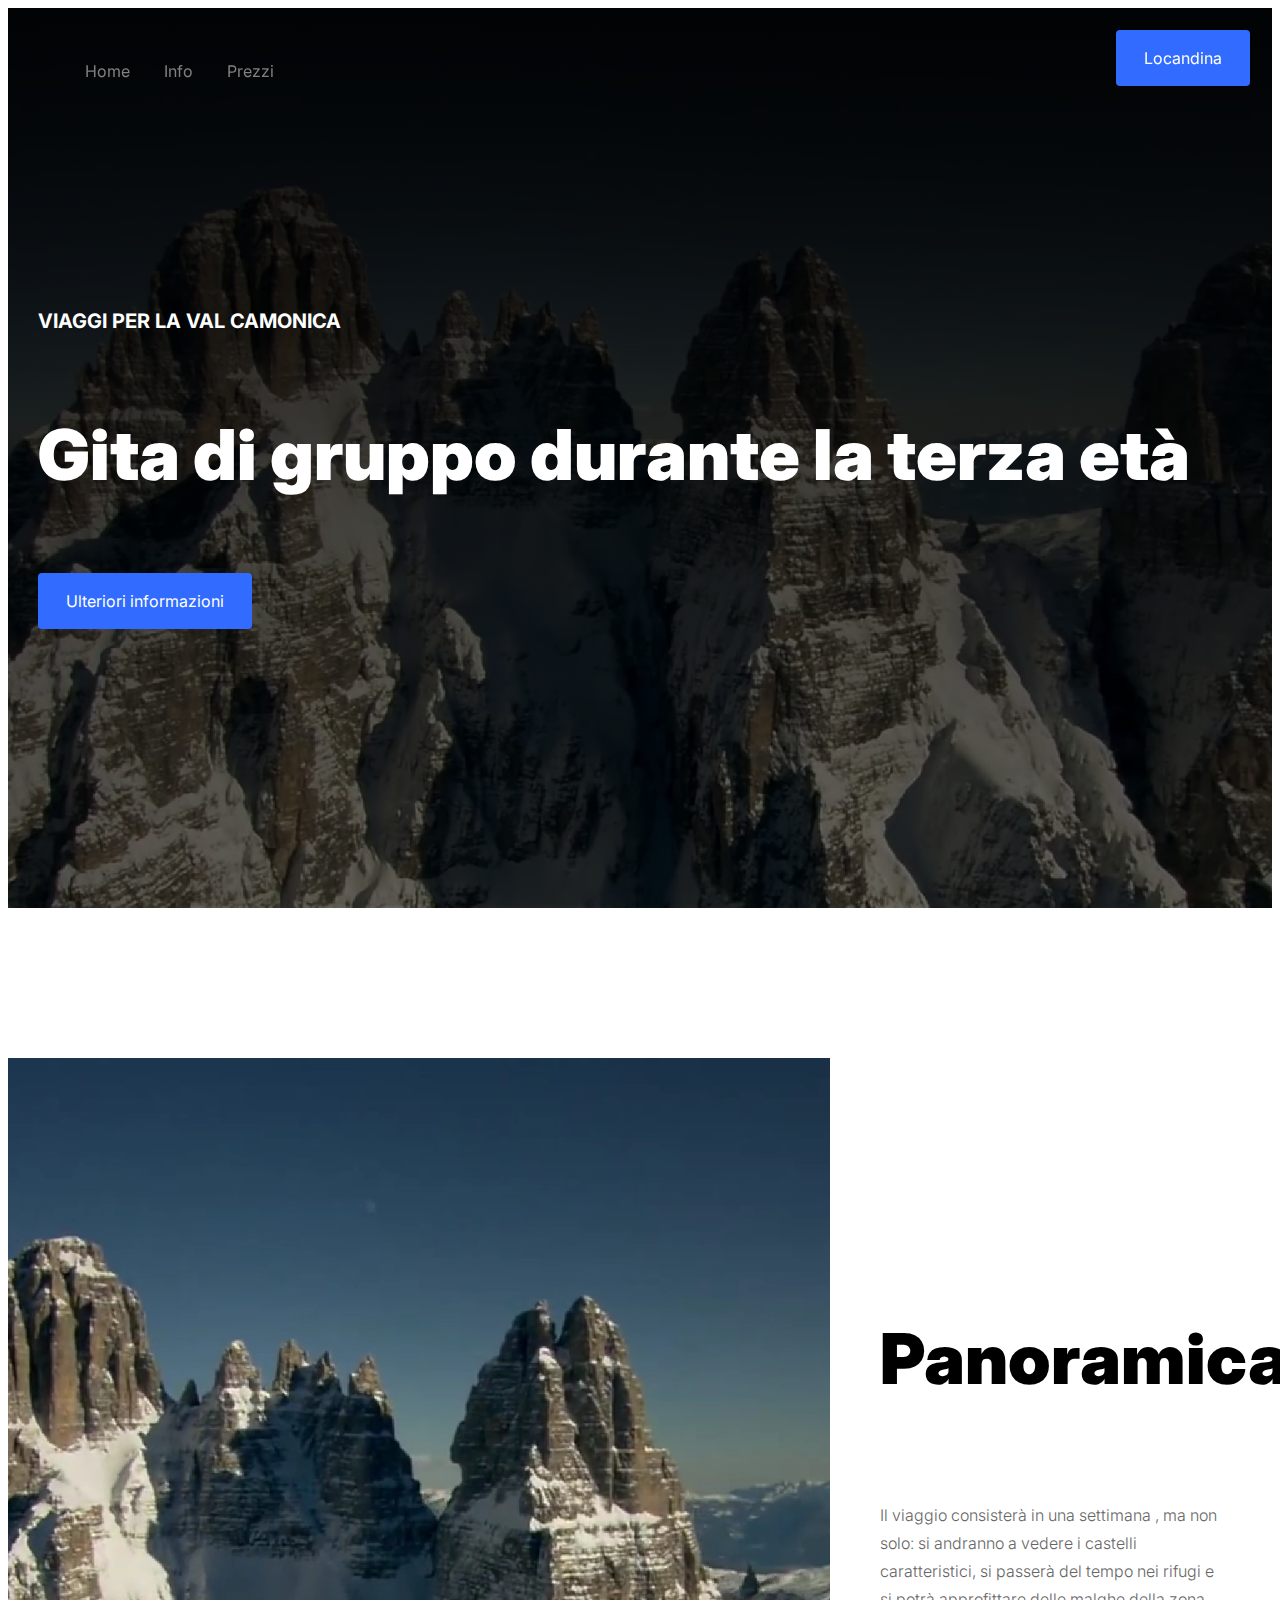
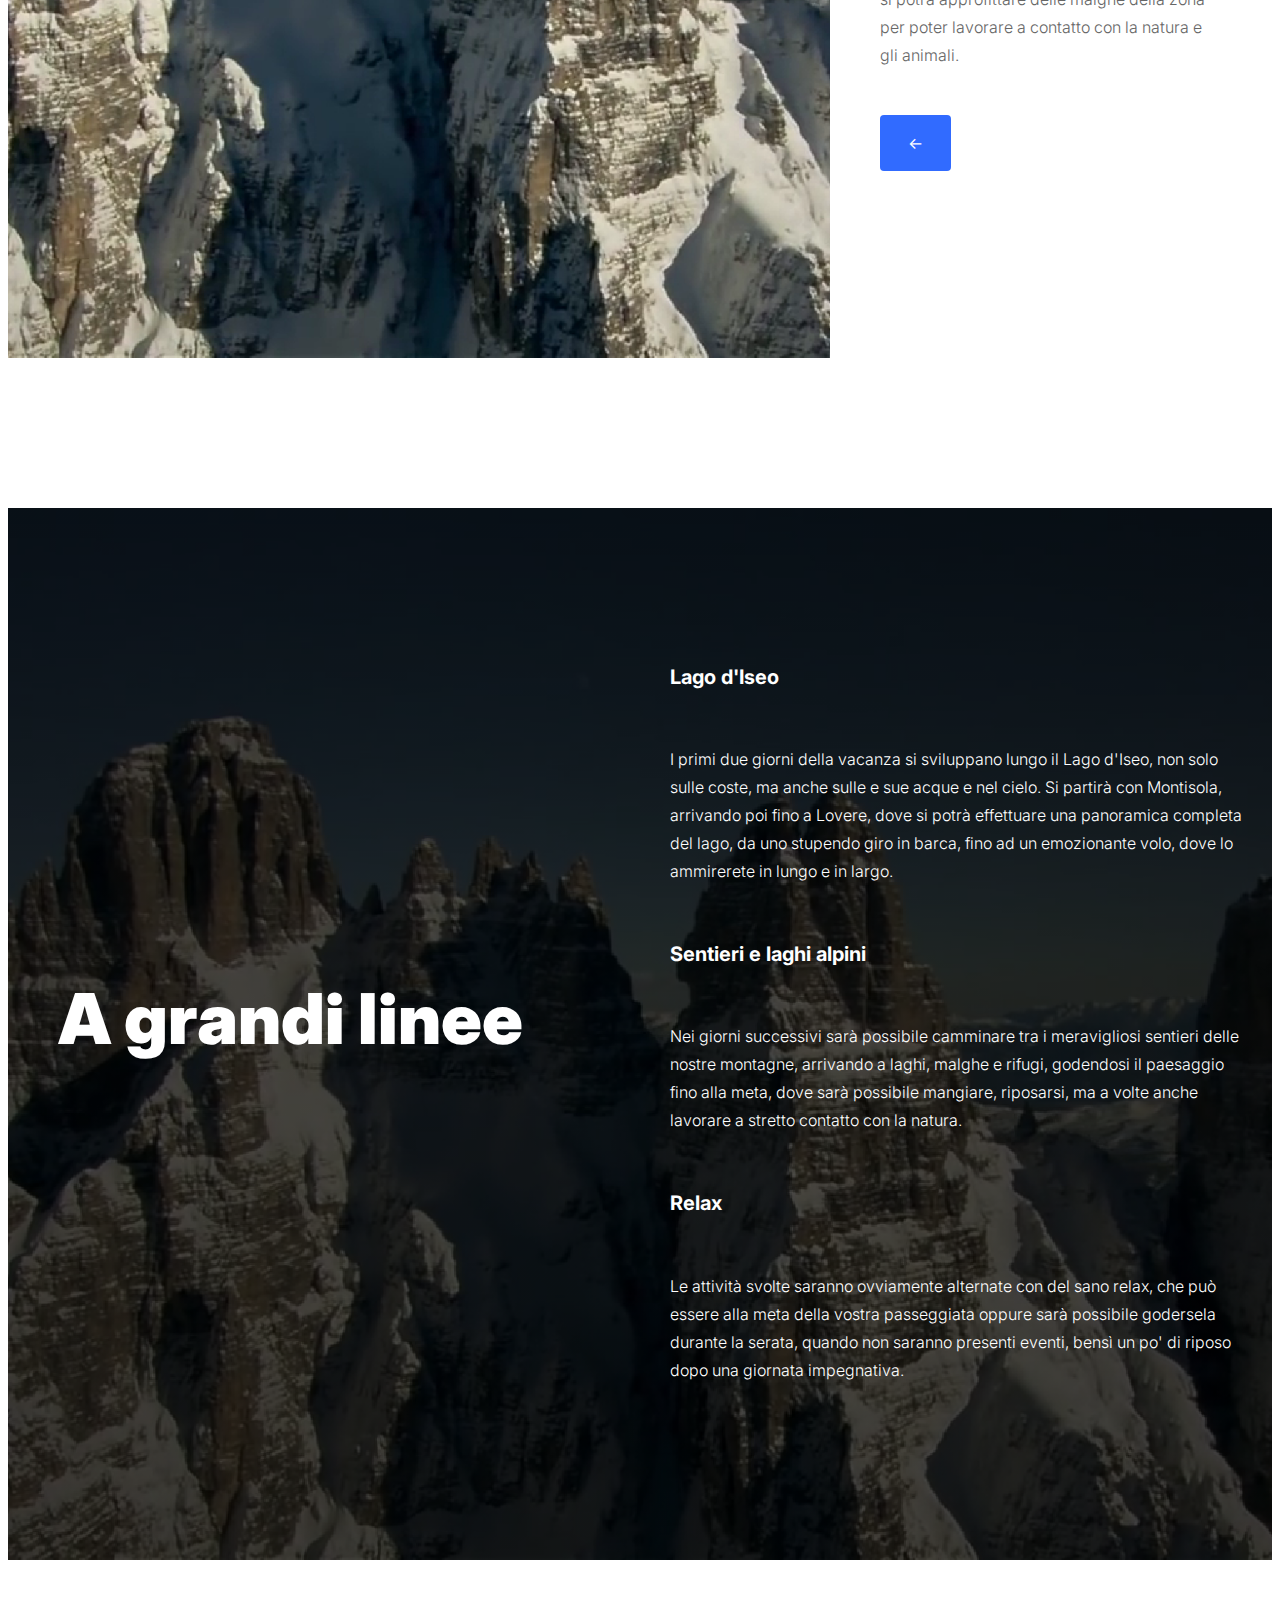
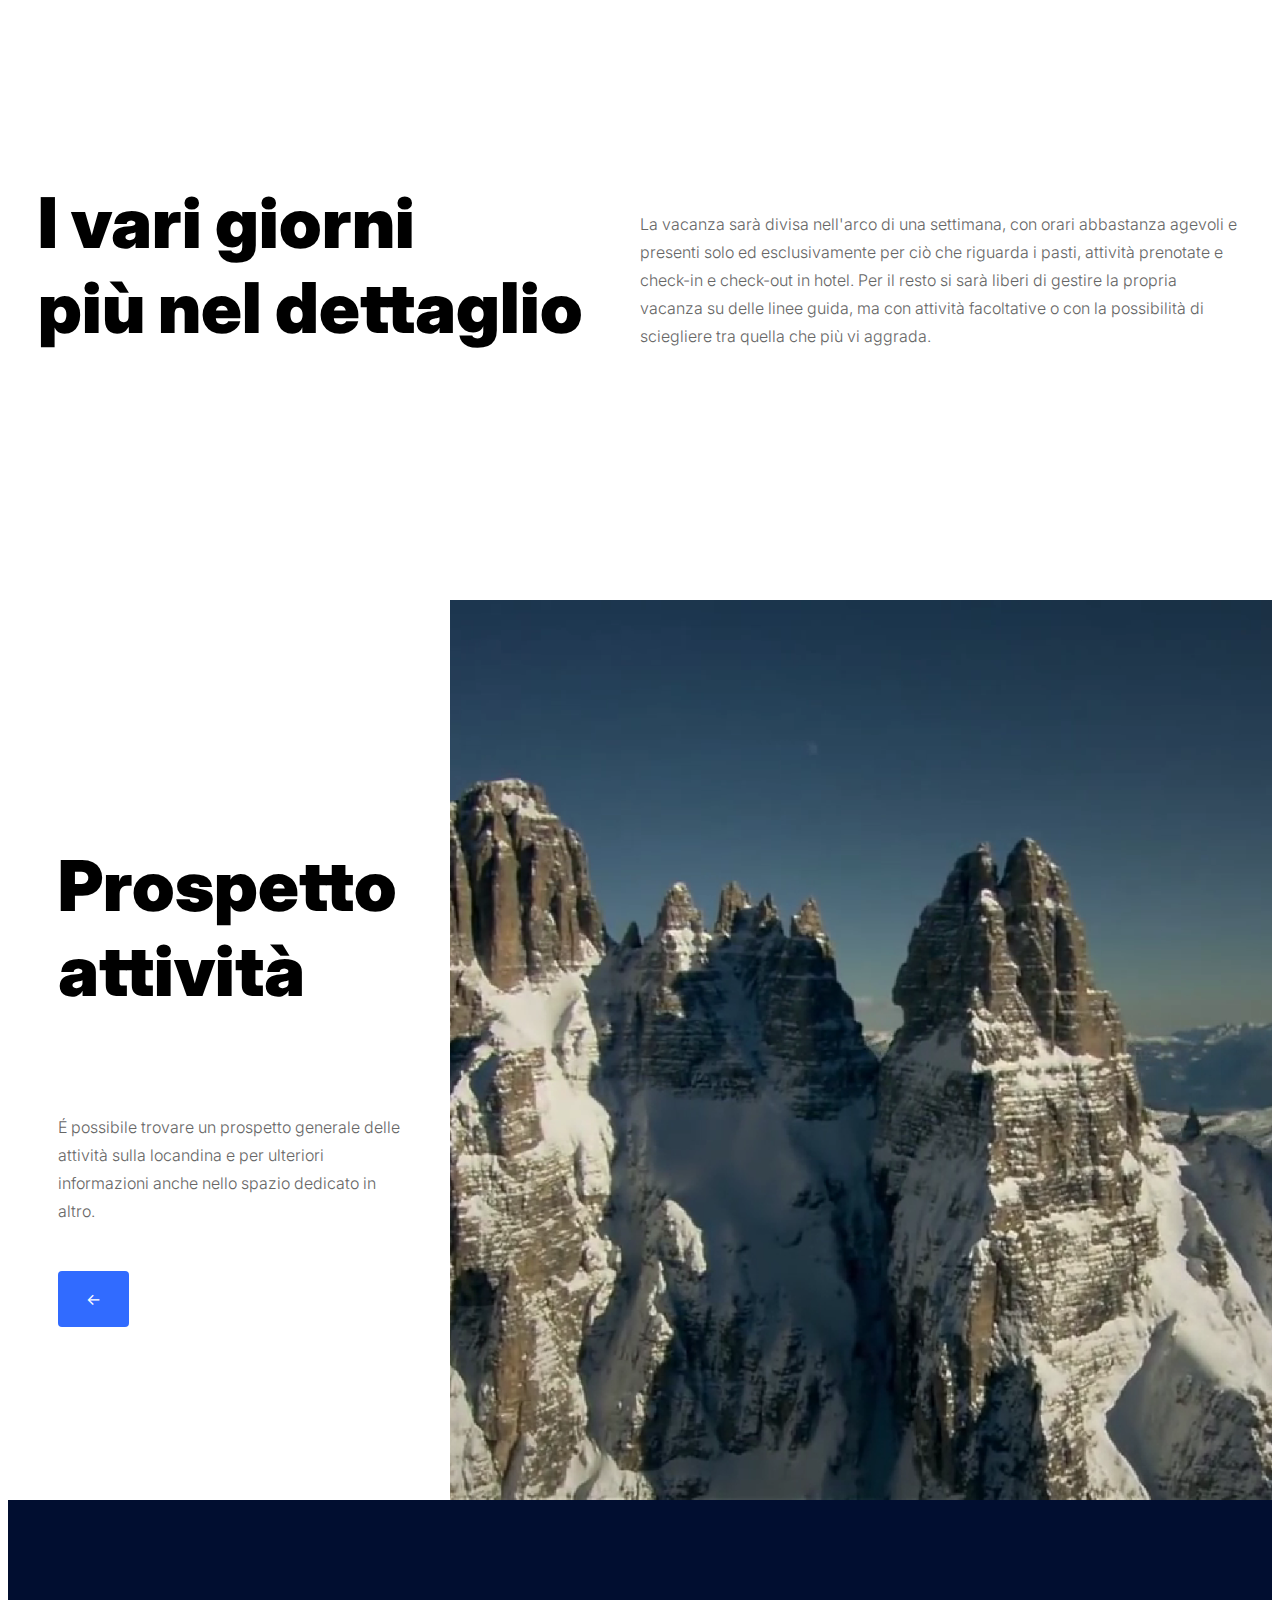
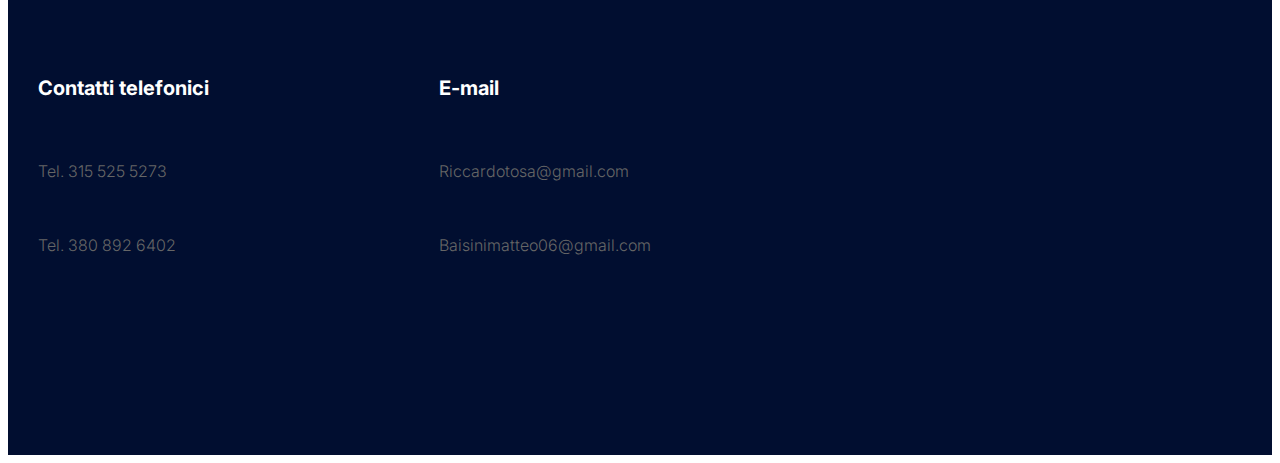
==== index.html @ 96d47238 "ViaggioValleCamonica" ====
<!DOCTYPE html>
<html lang="en">
<head>
  <meta charset="UTF-8">
  <meta name="viewport" content="width=device-width, initial-scale=1.0">
  <meta http-equiv="X-UA-Compatible" content="ie=edge">
  <title>Gita di gruppo durante la terza età</title>

  <link rel="stylesheet" href="https://cdnjs.cloudflare.com/ajax/libs/meyer-reset/2.0/reset.min.css" integrity="sha512-NmLkDIU1C/C88wi324HBc+S2kLhi08PN5GDeUVVVC/BVt/9Izdsc9SVeVfA1UZbY3sHUlDSyRXhCzHfr6hmPPw==" crossorigin="anonymous" />

  <link rel="stylesheet" href="style.css">

  <link rel="stylesheet" href="https://cdnjs.cloudflare.com/ajax/libs/flickity/2.2.1/flickity.min.css" integrity="sha512-ztsAq/T5Mif7onFaDEa5wsi2yyDn5ygdVwSSQ4iok5BPJQGYz1CoXWZSA7OgwGWrxrSrbF0K85PD5uLpimu4eQ==" crossorigin="anonymous" />

  <script src="https://unpkg.com/scrollreveal@4.0.0/dist/scrollreveal.min.js"></script>


  <link href="https://fonts.googleapis.com/css2?family=Inter:wght@300;400;700;900&display=swap" rel="stylesheet">

</head>
<body>

  <div class="header">
    <div class="logo">
      <img src="logo.png" alt="">
    </div>
    <ul class="menu">
      <li><a href="index.html">Home</a></li>
      <li><a href="single.html">Info</a></li>
      <li><a href="prezzi.html">Prezzi</a></li>
    </ul>
    <div class="cta">
      <a href="VENERE.pdf" class="button"> Locandina</a>
    </div>
    <div class="hamburger">
      <span></span>
      <span></span>
      <span></span>
    </div>
  </div>

  <div class="hero">
    <div class="hero__content reveal">
      <p class="intro-text">Viaggi per la Val Camonica</p>
      <h1 class="big-text">Gita di gruppo durante la terza età</h1>
      <a href="single.html" class="button">Ulteriori informazioni</a>
    </div>
    <video autoplay muted loop id="video-back">
      <source src="video-back.mp4" type="video/mp4">
    </video>
  </div>



  <div class="poster mt-3">
    <div class="poster__img reveal">
      <img src="bg-video.png" alt="">
    </div>
    <div class="poster__content reveal">
      <h3 class="big-text">Panoramica</h3>
      <p>Il viaggio consisterà in una settimana , ma non solo: si andranno a vedere i castelli caratteristici, si passerà del tempo nei rifugi e si potrà approfittare delle malghe della zona per poter lavorare a contatto con la natura e gli animali. </p>
      <a href="" class="button"><-</a>
    </div>
  </div>


  <div class="bg-cover mt-3">
    <div class="bg-cover__title reveal">
      <h3 class="big-text tw">A grandi linee</h3>
    </div>
    <div class="bg-cover__text reveal">

      <h4 class="normal-text tw">Lago d'Iseo</h4>
      <p class="tw">I primi due giorni della vacanza si sviluppano lungo il Lago d'Iseo, non solo sulle coste, ma anche sulle e sue acque e nel cielo. Si partirà con Montisola, arrivando poi fino a Lovere, dove si potrà effettuare una panoramica completa del lago, da uno stupendo giro in barca, fino ad un emozionante volo, dove lo ammirerete in lungo e in largo.</p>

      <h4 class="normal-text tw">Sentieri e laghi alpini</h4>
      <p class="tw">Nei giorni successivi sarà possibile camminare tra i meravigliosi sentieri delle nostre montagne, arrivando a laghi, malghe e rifugi, godendosi il paesaggio fino alla meta, dove sarà possibile mangiare, riposarsi, ma a volte anche lavorare a stretto contatto con la natura.</p>

      <h4 class="normal-text tw">Relax</h4>
      <p class="tw">Le attività svolte saranno ovviamente alternate con del sano relax, che può essere alla meta della vostra passeggiata oppure sarà possibile godersela durante la serata, quando non saranno presenti eventi, bensì un po' di riposo dopo una giornata impegnativa.</p>

    </div>
  </div>

  <div class="grid mt-3">
    <div class="col reveal">
      <h3 class="big-text">I vari giorni <br/> più nel dettaglio</h3>
    </div>
    <div class="col reveal">
      <p class="mt-2 mt-sma-0">La vacanza sarà divisa nell'arco di una settimana, con orari abbastanza agevoli e presenti solo ed esclusivamente per ciò che riguarda i pasti, attività prenotate e check-in e check-out in hotel. Per il resto si sarà liberi di gestire la propria vacanza su delle linee guida, ma con attività facoltative o con la possibilità di sciegliere tra quella che più vi aggrada.</p>
    </div>
  </div>

  <div class="poster mt-3">

    <div class="poster__content reveal">
      <h3 class="big-text">Prospetto attività</h3>
      <p>É possibile trovare un prospetto generale delle attività sulla locandina e per ulteriori informazioni anche nello spazio dedicato in altro.</p>
      <a href="" class="button"><-</a>
    </div>

    <div class="poster__img  reveal">
      <img src="bg-video.png" alt="">
    </div>

  </div>

<footer class="footer">
  <div class="grid">
    <div class="col reveal">
      <h4 class="normal-text tw">Contatti telefonici</h4>
      <p>Tel. 315 525 5273</p>
      <p>Tel. 380 892 6402</p>
    </div>
    <div class="col reveal">
      <h4 class="normal-text tw">E-mail</h4>
      <p>Riccardotosa@gmail.com</p>
      <p>Baisinimatteo06@gmail.com</p>
    </div>
    <div class="col reveal">
      <h4 class="normal-text tw"></h4>
      <p></p>
    </div>
  </div>
</footer>










  <!-- Jquery -->
  <script src="https://ajax.googleapis.com/ajax/libs/jquery/3.1.0/jquery.min.js"></script>

  <script src="https://cdnjs.cloudflare.com/ajax/libs/flickity/2.2.1/flickity.pkgd.min.js" integrity="sha512-Nx/M3T/fWprNarYOrnl+gfWZ25YlZtSNmhjHeC0+2gCtyAdDFXqaORJBj1dC427zt3z/HwkUpPX+cxzonjUgrA==" crossorigin="anonymous"></script>

  <script>
  $( document ).ready(function() {

    /* Open Panel */
    $( ".hamburger" ).on('click', function() {
      $(".menu").toggleClass("menu--open");
    });

  });


  ScrollReveal().reveal('.reveal',  { distance: '100px', duration: 1500, easing: 'cubic-bezier(.215, .61, .355, 1)', interval: 600 });

  ScrollReveal().reveal('.zoom',  { duration: 1500, easing: 'cubic-bezier(.215, .61, .355, 1)', interval: 200, scale: 0.65, mobile: false});



</script>


</body>
</html>
---- style.css ----
/* ! Base Style */

body{font-family: 'Inter', sans-serif;font-size: 16px;}

a{text-decoration: none;}

h1, h2, h3, h4, h5, p{color:#000; padding-bottom: 30px;}

p{line-height: 28px; color:#666; font-weight: 300;}

.big-text{font-size: 70px;font-weight: 900;}
.med-text{font-size: 40px;}
.normal-text{font-size: 20px;}
.small-text{font-size: 14px;}

.intro-text{text-transform: uppercase;font-size: 20px;font-weight: bold;}

.button{padding: 18px 28px; background: #316bff; color:#fff; display: inline-block;border-radius: 4px}

@media (max-width: 768px) {

  .big-text{font-size: 40px;}

}



/* ! Header */

.header{
  width: 100%;
  position: fixed;
  z-index: 10;
  top:0;
  left:50%;
  transform: translateX(-50%);
  padding: 30px;
  display: flex;
  max-width: 1350px;
}

.logo{z-index: 1}

.menu{
  transition: all 1s cubic-bezier(.215, .61, .355, 1);
  width: 100%;
  z-index: 0;
}
.menu1{
  transition: all 1s cubic-bezier(.215, .61, .355, 1);
  width: 100%;
  z-index: 0;
}

.menu li{display: inline-block;}
.menu li a{color: #808080;padding: 15px;display: block;}

.menu1 li{display: inline-block;}
.menu1 li a{color: #808080;padding: 15px;display: block;}

.hamburger{display: none;}

@media (max-width: 768px) {

  .cta{display: none;}

  .menu{position: absolute; top:0; right:-100%;background: #000;height: 100vh;padding-top: 80px;}
  .menu li{display: block;}
  .menu li a{padding: 15px 30px;font-size: 20px;}

  .menu--open{right:0%;}

  .hamburger{
    display: block;
    width: 30px;
    height: 30px;
    position: absolute;
    top:40px;
    right:30px
  }
  .hamburger span{background: #fff;height: 3px;width: 100%;display: block;margin-bottom: 5px;}

}

/* ! Hero */

.hero{
  position: relative;
  height: 100vh;
  display: flex; width: 100%;align-items: center;
  background: linear-gradient(0deg, rgba(0,0,0,.2), rgba(0,0,0, 0.9)),
   url('bg-video.png') no-repeat center center;
  background-size: cover;
  overflow: hidden;
}


.hero:after{
  content: ' ';
  width: 100%;
  height: 100%;
  display: block;
  position: absolute;
  top:0; left:0;
  background: #000;
  opacity: 0.4
}

.hero__content{
  width: 100%;
  max-width: 1350px;
  margin: 0 auto;
  padding: 30px;
  z-index: 1;
  position: relative;
}

.hero__content h1,
.hero__content p{color: #fff;}

.hero--small{height: 450px;text-align: center;}


#video-back{
  position:absolute;
  bottom:0;
  left:0;
  min-width: 100%;
  min-height: 100%;
  z-index: 0;
}



/* ! Poster */

.poster{
  display: flex;
  height: 100vh;
  width: 100%;
  align-items: center;
}

.poster__img{width: 65%; height: 100%;}
.poster__img img{object-fit: cover; width: 100%;height: 100%;}
.poster__content{width: 35%;padding: 50px;}

@media (max-width: 768px) {
  .poster{flex-wrap: wrap;height: auto;}
  .poster__img,
  .poster__content{width: 100%;}
}

/* BG Cover */

.bg-cover{
  display: flex;
  padding: 100px 0;
  background: linear-gradient(0deg, rgba(0,0,0,.7), rgba(0,0,0, 0.7)),
   url('bg-video.png') no-repeat center center;
  background-size: cover;
}

.bg-cover__text{width: 50%;padding: 30px;}
.bg-cover__title{width: 50%;padding: 50px;display: flex;align-items: center;}

@media (max-width: 768px) {
  .bg-cover{flex-wrap: wrap; height: auto;}
  .bg-cover__text,
  .bg-cover__title{width: 100%;}
}


/* ! Grid */

.grid{display: flex; max-width: 1350px; padding: 0 30px;margin: 0 auto;}
.grid .col{width: 100%;}

@media (max-width: 768px) {
  .grid{flex-wrap: wrap}
}

/* ! Carousel */

.main-carousel{padding: 40px 0;}

.carousel-cell{
  height: 350px;
  width: 350px;
  margin-right: 40px;
}

.carousel-cell__content{
  width: 100%;
  height: 100%;
  background: #6adf91;
  border-radius: 100%;
  line-height: 350px;
  text-align: center;
}

/* Panel Blue */

.panel-blue{background: #4bb1e9;padding: 100px 30px;}
.panel-blue__text{display: flex;align-items: center;}
.dot{
  height: 250px;width: 250px;
  background: #6adf91;border-radius: 100%;
  line-height: 250px;
  text-align: center;
  display: inline-block;
  margin-right: 40px;
  margin-bottom: 40px;
}

/* Footer */

.footer{
  background: #010e30;
  padding: 150px 0;
}

/* ! Content */

.content{max-width: 900px; margin: 40px;}
























/* ! Helpers */

.mt-1{margin-top: 50px;}
.mt-2{margin-top: 100px;}
.mt-3{margin-top: 150px;}
.tw{color:#fff}


@media (max-width: 768px) {
  .mt-sma-0{margin-top: 0}
  .mb-sma-0{margin-bottom: 0}
}



*,
*:before,
*:after {
  -webkit-box-sizing: border-box;
     -moz-box-sizing: border-box;
          box-sizing: border-box;
}
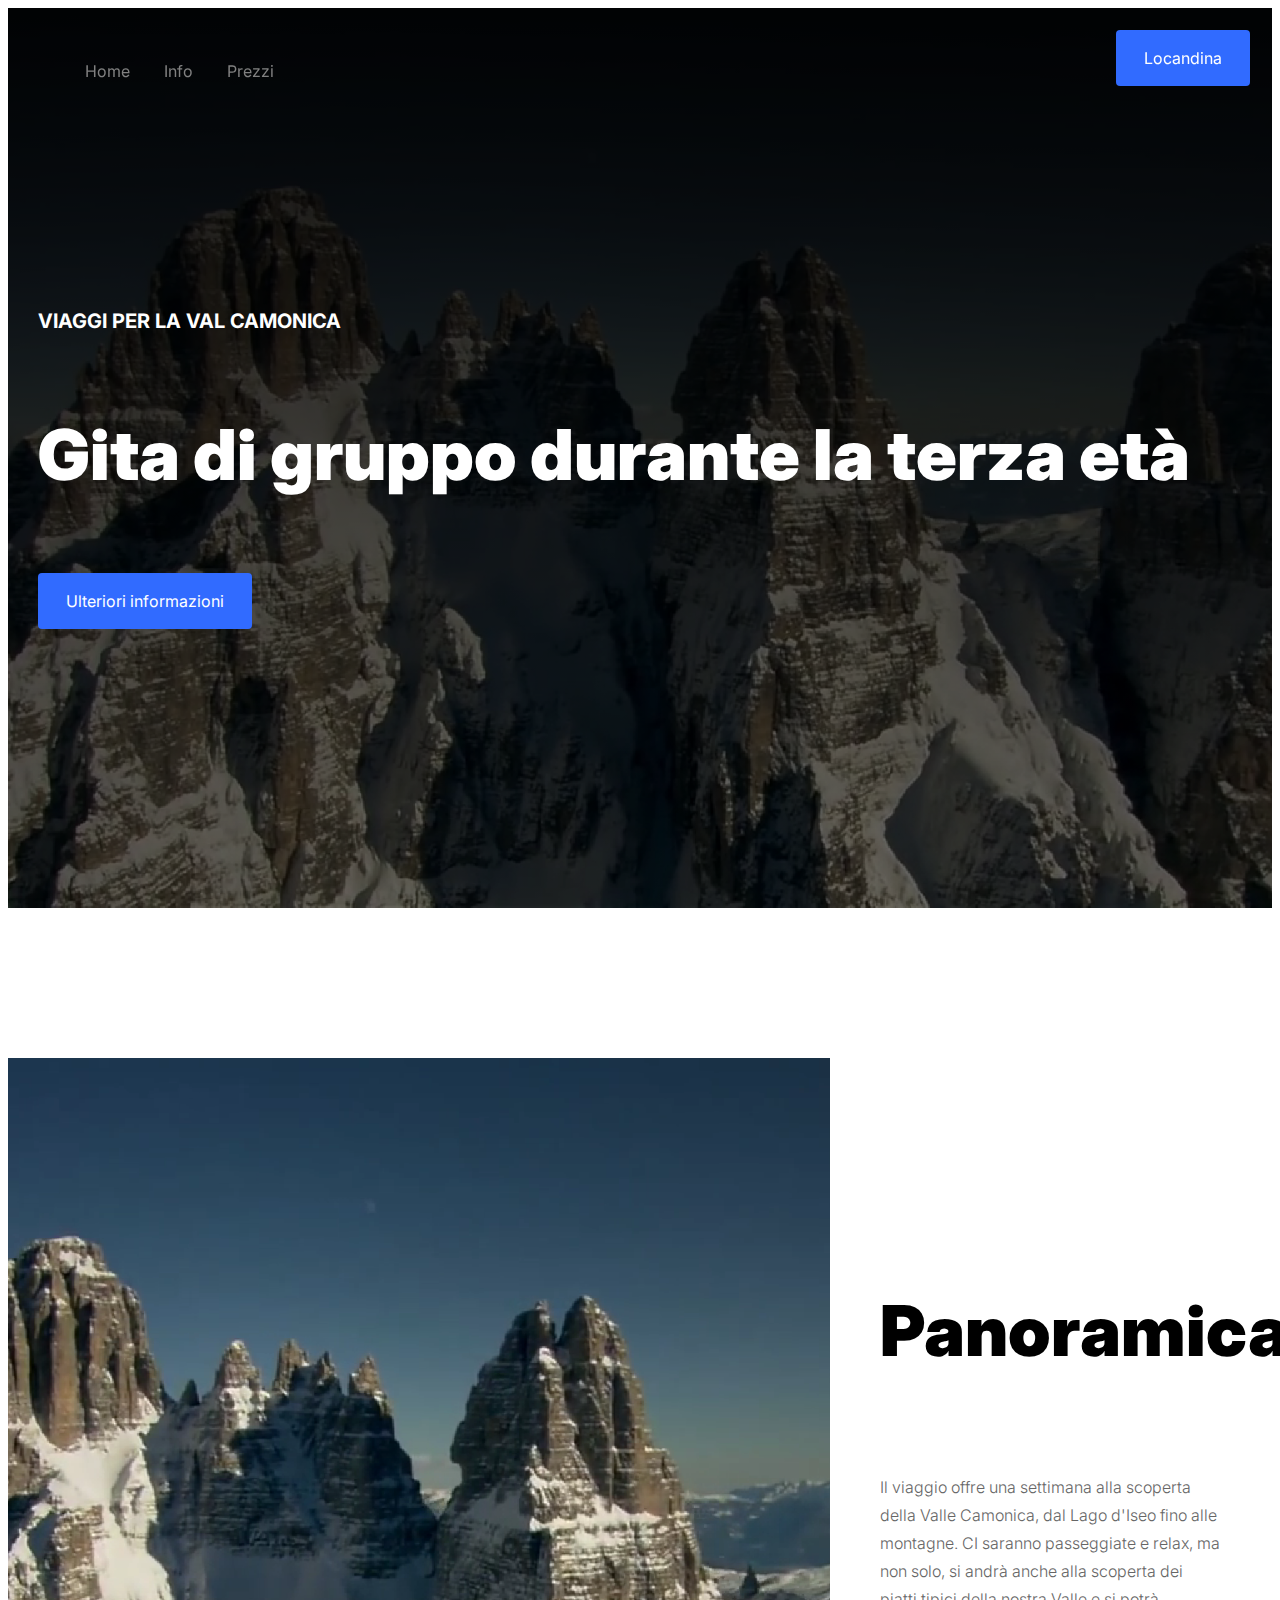
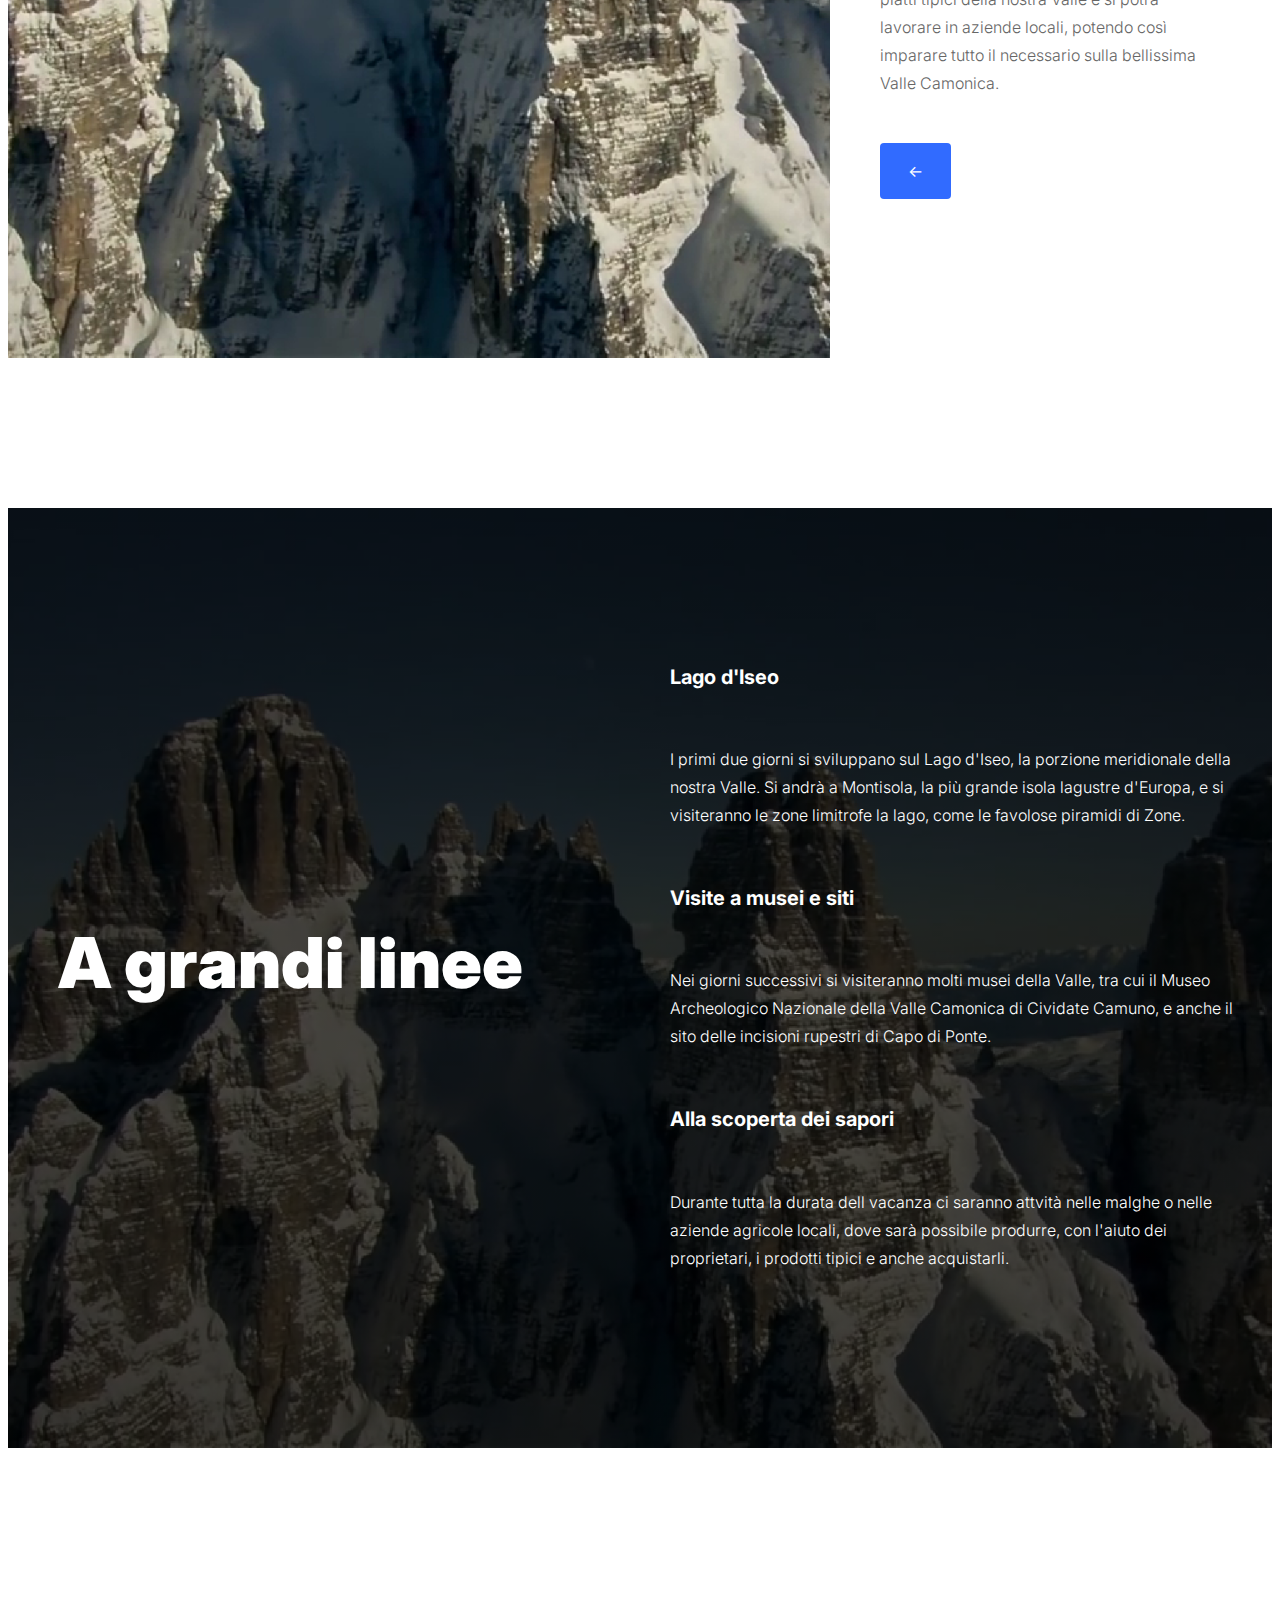
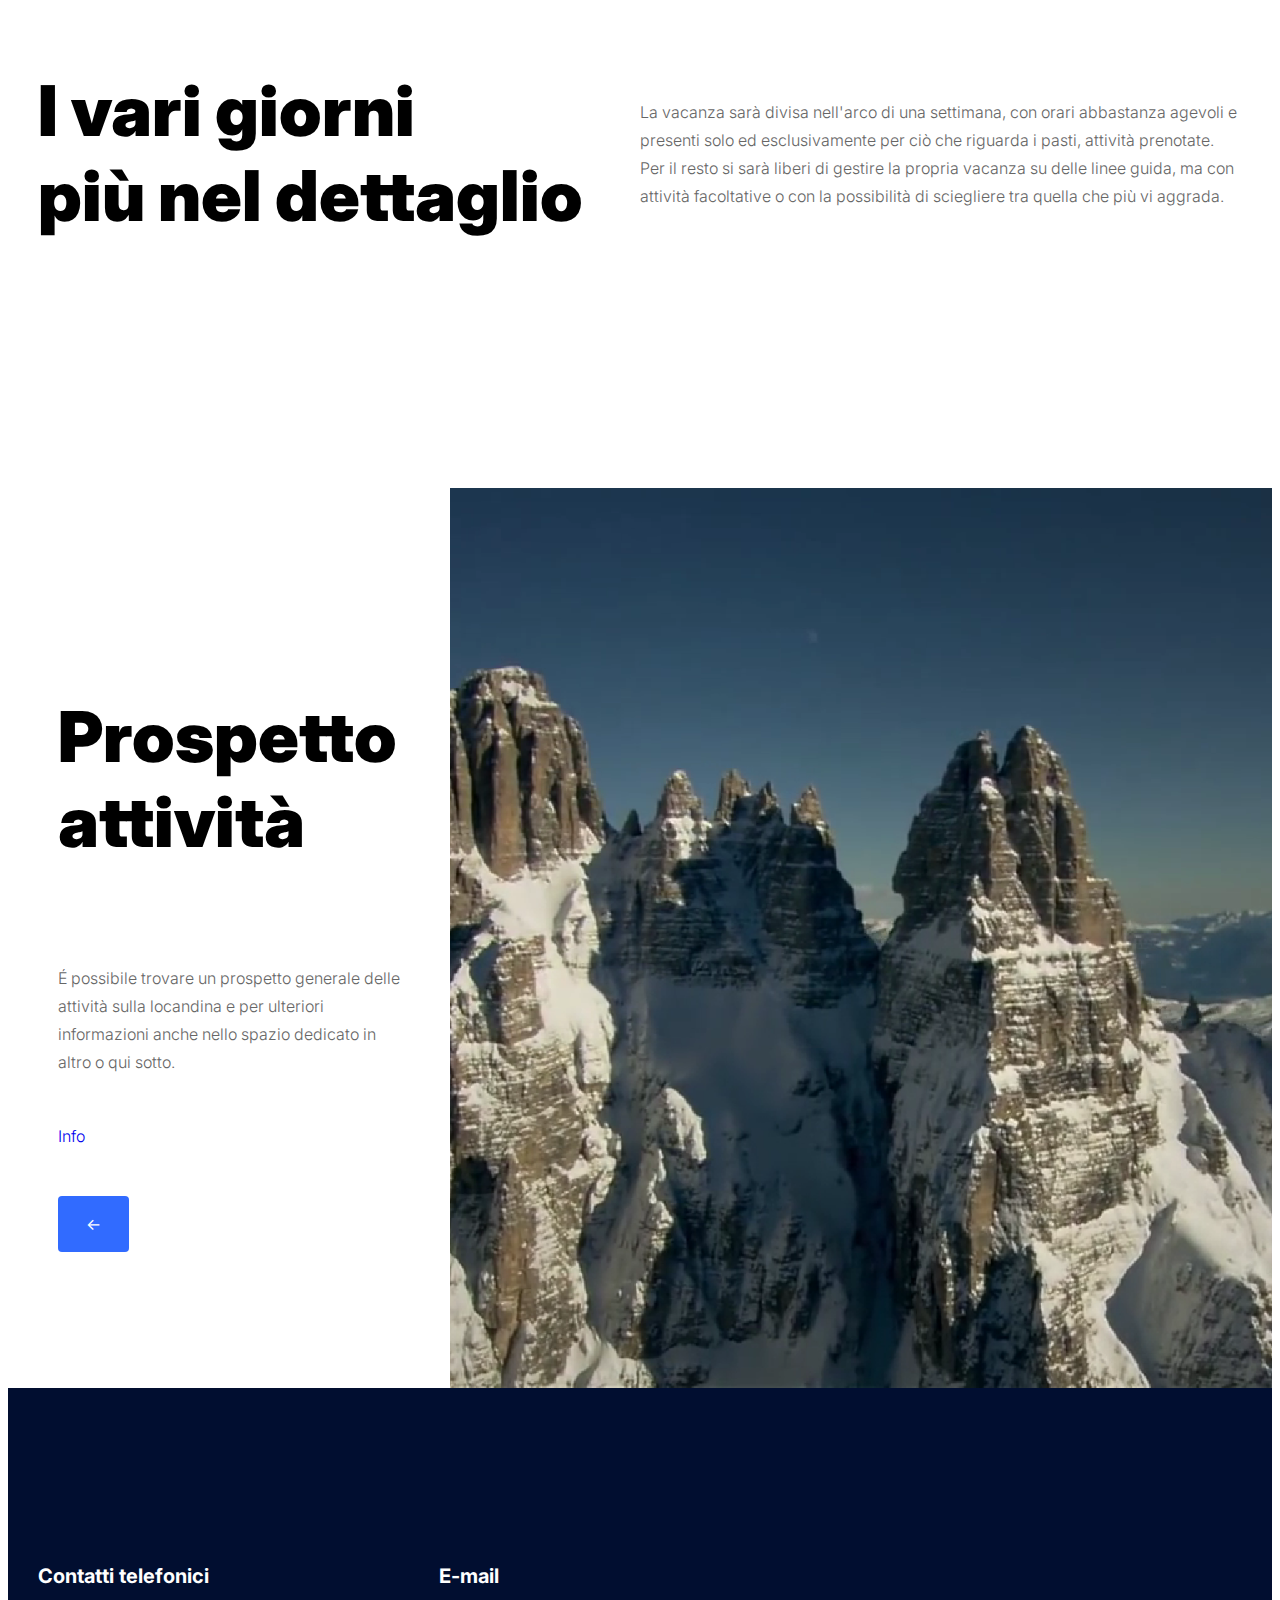
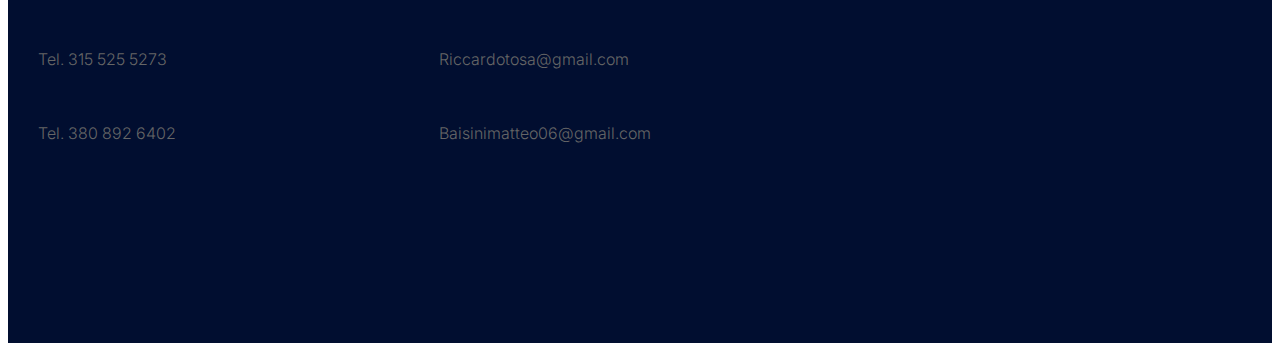
==== commit 2c9ad926: "dopo" ====
--- a/index.html
+++ b/index.html
@@ -58,7 +58,7 @@
     </div>
     <div class="poster__content reveal">
       <h3 class="big-text">Panoramica</h3>
-      <p>Il viaggio consisterà in una settimana , ma non solo: si andranno a vedere i castelli caratteristici, si passerà del tempo nei rifugi e si potrà approfittare delle malghe della zona per poter lavorare a contatto con la natura e gli animali. </p>
+      <p>Il viaggio offre una settimana alla scoperta della Valle Camonica, dal Lago d'Iseo fino alle montagne. CI saranno passeggiate e relax, ma non solo, si andrà anche alla scoperta dei piatti tipici della nostra Valle e si potrà lavorare in aziende locali, potendo così imparare tutto il necessario sulla bellissima Valle Camonica. </p>
       <a href="" class="button"><-</a>
     </div>
   </div>
@@ -71,13 +71,13 @@
     <div class="bg-cover__text reveal">
 
       <h4 class="normal-text tw">Lago d'Iseo</h4>
-      <p class="tw">I primi due giorni della vacanza si sviluppano lungo il Lago d'Iseo, non solo sulle coste, ma anche sulle e sue acque e nel cielo. Si partirà con Montisola, arrivando poi fino a Lovere, dove si potrà effettuare una panoramica completa del lago, da uno stupendo giro in barca, fino ad un emozionante volo, dove lo ammirerete in lungo e in largo.</p>
+      <p class="tw">I primi due giorni si sviluppano sul Lago d'Iseo, la porzione meridionale della nostra Valle. Si andrà a Montisola, la più grande isola lagustre d'Europa, e si visiteranno le zone limitrofe la lago, come le favolose piramidi di Zone.</p>
 
-      <h4 class="normal-text tw">Sentieri e laghi alpini</h4>
-      <p class="tw">Nei giorni successivi sarà possibile camminare tra i meravigliosi sentieri delle nostre montagne, arrivando a laghi, malghe e rifugi, godendosi il paesaggio fino alla meta, dove sarà possibile mangiare, riposarsi, ma a volte anche lavorare a stretto contatto con la natura.</p>
+      <h4 class="normal-text tw">Visite a musei e siti</h4>
+      <p class="tw">Nei giorni successivi si visiteranno molti musei della Valle, tra cui il Museo Archeologico Nazionale della Valle Camonica di Cividate Camuno, e anche il sito delle incisioni rupestri di Capo di Ponte.</p>
 
-      <h4 class="normal-text tw">Relax</h4>
-      <p class="tw">Le attività svolte saranno ovviamente alternate con del sano relax, che può essere alla meta della vostra passeggiata oppure sarà possibile godersela durante la serata, quando non saranno presenti eventi, bensì un po' di riposo dopo una giornata impegnativa.</p>
+      <h4 class="normal-text tw">Alla scoperta dei sapori</h4>
+      <p class="tw">Durante tutta la durata dell vacanza ci saranno attvità nelle malghe o nelle aziende agricole locali, dove sarà possibile produrre, con l'aiuto dei proprietari, i prodotti tipici e anche acquistarli.</p>
 
     </div>
   </div>
@@ -87,7 +87,7 @@
       <h3 class="big-text">I vari giorni <br/> più nel dettaglio</h3>
     </div>
     <div class="col reveal">
-      <p class="mt-2 mt-sma-0">La vacanza sarà divisa nell'arco di una settimana, con orari abbastanza agevoli e presenti solo ed esclusivamente per ciò che riguarda i pasti, attività prenotate e check-in e check-out in hotel. Per il resto si sarà liberi di gestire la propria vacanza su delle linee guida, ma con attività facoltative o con la possibilità di sciegliere tra quella che più vi aggrada.</p>
+      <p class="mt-2 mt-sma-0">La vacanza sarà divisa nell'arco di una settimana, con orari abbastanza agevoli e presenti solo ed esclusivamente per ciò che riguarda i pasti, attività prenotate. Per il resto si sarà liberi di gestire la propria vacanza su delle linee guida, ma con attività facoltative o con la possibilità di sciegliere tra quella che più vi aggrada.</p>
     </div>
   </div>
 
@@ -95,7 +95,8 @@
 
     <div class="poster__content reveal">
       <h3 class="big-text">Prospetto attività</h3>
-      <p>É possibile trovare un prospetto generale delle attività sulla locandina e per ulteriori informazioni anche nello spazio dedicato in altro.</p>
+      <p>É possibile trovare un prospetto generale delle attività sulla locandina e per ulteriori informazioni anche nello spazio dedicato in altro o qui sotto.</p>
+      <p><a href="single.html">Info</a></p>
       <a href="" class="button"><-</a>
     </div>
 
